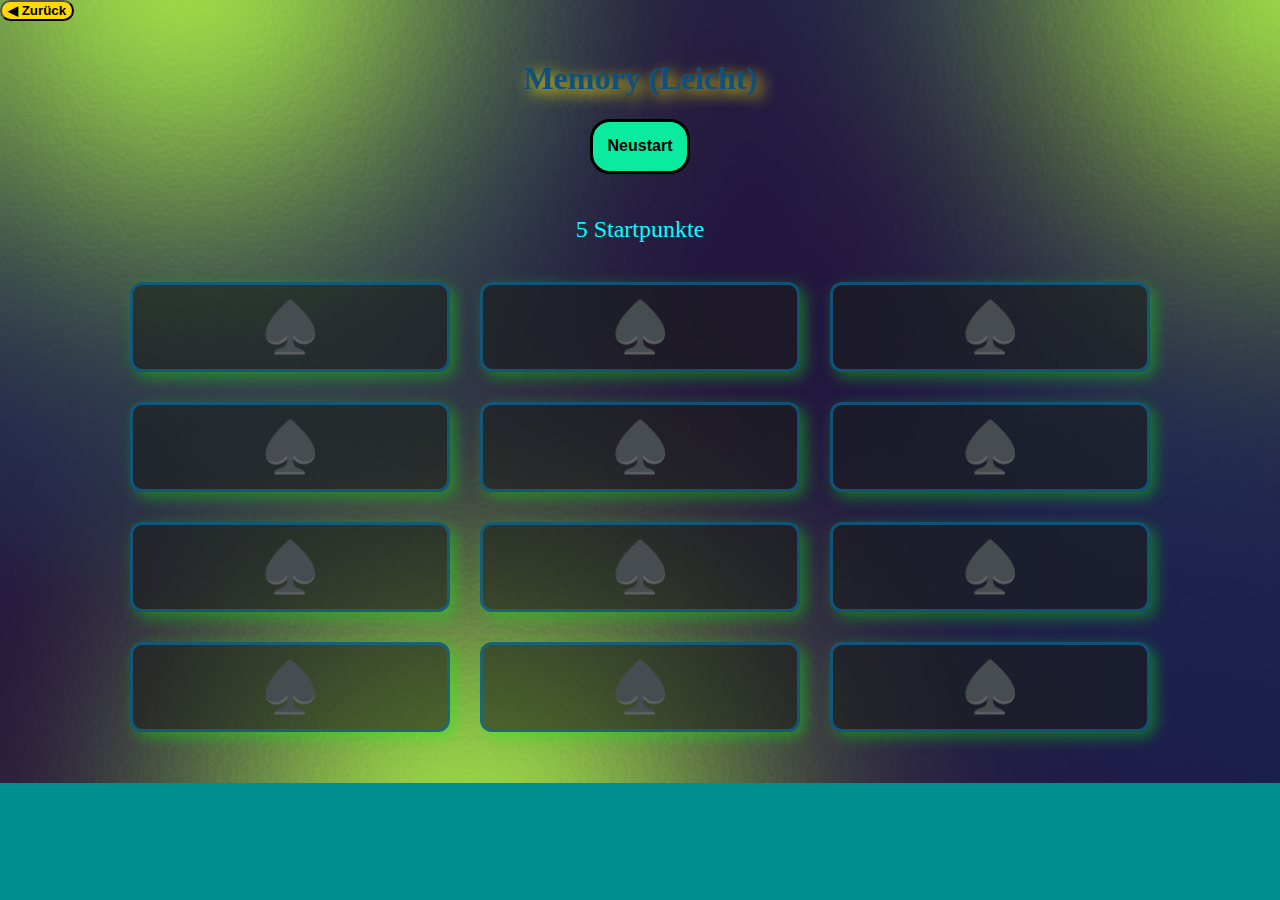
==== easy.html @ bd72f241 "Umstrukturierung zu einem JS Script für die Gamelogik. Außerdem persistentes Speichern von Theme und" ====
<!DOCTYPE html>
<html>
<head>
    <meta charset="utf-8"/>
    <meta name="viewport" content="width=device-width, initial-scale=1.0, maximum-scale=1.0, user-scalable=0"> 
    <!-- Eigene CSS Styles -->
    <link rel="stylesheet" href="./style.css">
    <button class="buttonBackToMenue" onclick="backToManue()">◀ Zurück</button>
    <br><br>
    <title>Memory-leicht</title>
    <script></script>
</head>

<body>
<h1 style="text-align: center;">Memory (Leicht)</h1>
<div class="mainContainer">
    <button class="button Start" onclick="restart()">Neustart</button>
</div>

<br>

<p style="text-align: center; font-size: 24px; color: aqua;" id="output">5 Startpunkte </p>

<div class="mainContainer">

        <button class="buttonCard" id="card0" onclick="toggleCard(id)">♠️</button>
        <button class="buttonCard" id="card1" onclick="toggleCard(id)">♠️</button>
        <button class="buttonCard" id="card2" onclick="toggleCard(id)">♠️</button>
        <button class="buttonCard" id="card3" onclick="toggleCard(id)">♠️</button>
        <button class="buttonCard" id="card4" onclick="toggleCard(id)">♠️</button>
        <button class="buttonCard" id="card5" onclick="toggleCard(id)">♠️</button>
        <button class="buttonCard" id="card6" onclick="toggleCard(id)">♠️</button>
        <button class="buttonCard" id="card7" onclick="toggleCard(id)">♠️</button>
        <button class="buttonCard" id="card8" onclick="toggleCard(id)">♠️</button>
        <button class="buttonCard" id="card9" onclick="toggleCard(id)">♠️</button>
        <button class="buttonCard" id="card10" onclick="toggleCard(id)">♠️</button>
        <button class="buttonCard" id="card11" onclick="toggleCard(id)">♠️</button>

</div>

<br><br>

</body>
<script src="./game.js"></script>
</html>

<!-- Kommentar -->
---- style.css ----
body{
    margin: 0;
    padding: 0;
    background-color: rgba(0, 142, 142);
    justify-content: center;
    background-image: url("Assets/backgroundMemory.jpg");
    background-repeat: no-repeat;
    background-size: cover;
}

.mainContainer{
    display: flex;
    justify-content: center;
    flex-wrap: wrap;
}

.containerMenue {
    display: flex;
    flex-direction: column;
    justify-content: center;

}

h1{
    color: rgb(16, 80, 122);
    text-shadow: 5px 5px 15px rgb(255, 238, 0);
}

.buttonCard{
    background-color: rgba(24, 29, 24, 0.568);
    width: 25%;
    height: 90px;
    margin: 15px;
    font-size: 50px;
    border-radius: 12px;
    box-shadow: 5px 5px 15px rgba(11, 250, 11, 0.397);
    border: 3px solid rgba(13, 107, 150, 0.699);
    padding: 0;
}

.buttonMode{
    width: 300px;
    height: 90px;
    margin: 10px 20px 10px 20px;
    font-size: 30px;
    border-radius: 12px;
    box-shadow: 5px 5px 15px black;
    color: aqua;
    background-color: white;
}

.button{
    width: 100px;
    height: 55px;
    border: 3px solid black;
    border-radius: 20px;
    background-color: rgb(10, 235, 160);
    color: black;
    font-weight: bold;
    font-size: 16px;
}


.buttonBackToMenue{
    background-color: rgb(255, 217, 0);
    color: black;
    border-radius: 12px;
    font-weight: bold;
}


@media screen and (max-width: 600px) {
    .buttonCard{
        background-color: rgba(24, 29, 24, 0.568);
        color: aqua;
        width: 60px;
        height: 60px;
        margin: 5px;
        /* Alter Wert */
        /* font-size: 25px; */
        font-size: 35px;
        border-radius: 12px;
        box-shadow: 5px 5px 15px rgba(11, 250, 11, 0.397);
        border: 3px solid rgba(13, 107, 150, 0.699);
        padding: 0;
    }
}
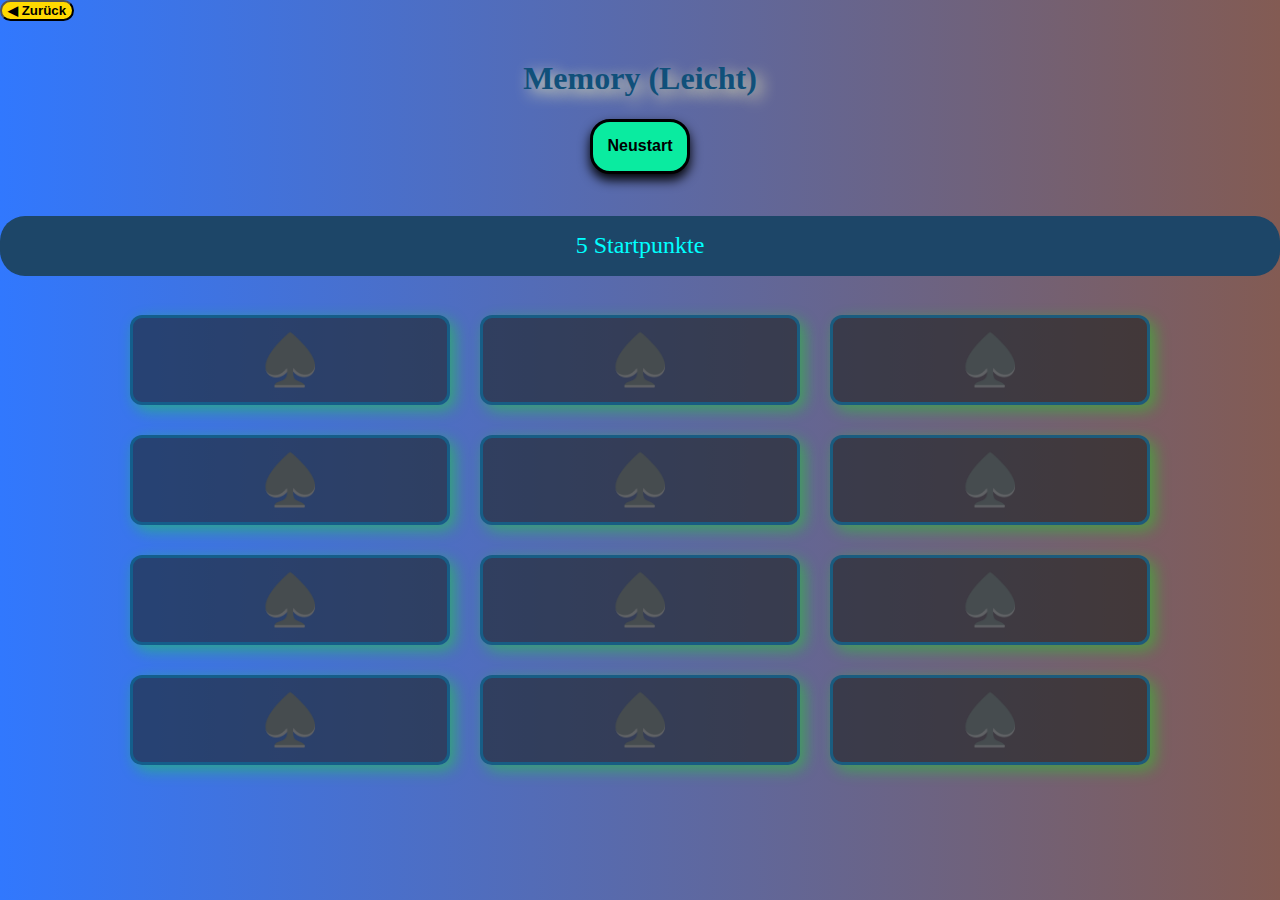
==== commit 8b412cc5: "Style Anpassung 2" ====
--- a/easy.html
+++ b/easy.html
@@ -20,7 +20,7 @@
 
 <br>
 
-<p style="text-align: center; font-size: 24px; color: aqua;" id="output">5 Startpunkte </p>
+<p id="output">5 Startpunkte </p>
 
 <div class="mainContainer">
 
--- a/style.css
+++ b/style.css
@@ -1,10 +1,12 @@
+html{
+    /* background: linear-gradient(to right,#2dc6a6,#54f986); */
+    background: linear-gradient(to right,#3178fe,#835b53);
+}
 
 body{
     margin: 0;
     padding: 0;
-    background-color: rgba(0, 142, 142);
     justify-content: center;
-    background-image: url("Assets/backgroundMemory.jpg");
     background-repeat: no-repeat;
     background-size: cover;
 }
@@ -15,16 +17,20 @@
     flex-wrap: wrap;
 }
 
+.box{
+    text-align: center;
+}
 .containerMenue {
     display: flex;
     flex-direction: column;
     justify-content: center;
-
+    display: grid;
+    place-items: center;
 }
 
 h1{
     color: rgb(16, 80, 122);
-    text-shadow: 5px 5px 15px rgb(255, 238, 0);
+    text-shadow: 5px 5px 15px rgb(245, 240, 179);
 }
 
 .buttonCard{
@@ -40,14 +46,16 @@
 }
 
 .buttonMode{
-    width: 300px;
-    height: 90px;
+    width: 280px;
+    height: 60px;
     margin: 10px 20px 10px 20px;
     font-size: 30px;
+    font-weight: bold;
     border-radius: 12px;
     box-shadow: 5px 5px 15px black;
     color: aqua;
-    background-color: white;
+    background-color: rgba(0, 0, 0, 0.582);
+
 }
 
 .button{
@@ -59,6 +67,7 @@
     color: black;
     font-weight: bold;
     font-size: 16px;
+    box-shadow: 0 6px 12px black;
 }
 
 
@@ -85,4 +94,39 @@
         border: 3px solid rgba(13, 107, 150, 0.699);
         padding: 0;
     }
-}+}
+
+.timerLabel{
+    text-align: center;
+    font-size: 28px;
+    font-weight: bold;
+    color: yellow;
+}
+
+
+.themeContainer{
+    display: flex;
+    overflow-y: auto;
+    background-color: rgba(252, 252, 252, 0.123);
+}
+
+.themeButton{
+    min-width: 60%;
+    height: 130px;
+    background-color: rgba(0, 0, 0, 0.651);
+    font-size: 30px;
+    border-radius: 12px;
+    margin: 15px;
+}
+
+#output{
+    display: grid;
+    place-content: center;
+    background-color: rgb(29, 70, 104);
+    border-radius: 25px;
+    text-align: center;
+    font-size: 24px;
+    color: aqua;
+    min-height: 60px;
+}
+
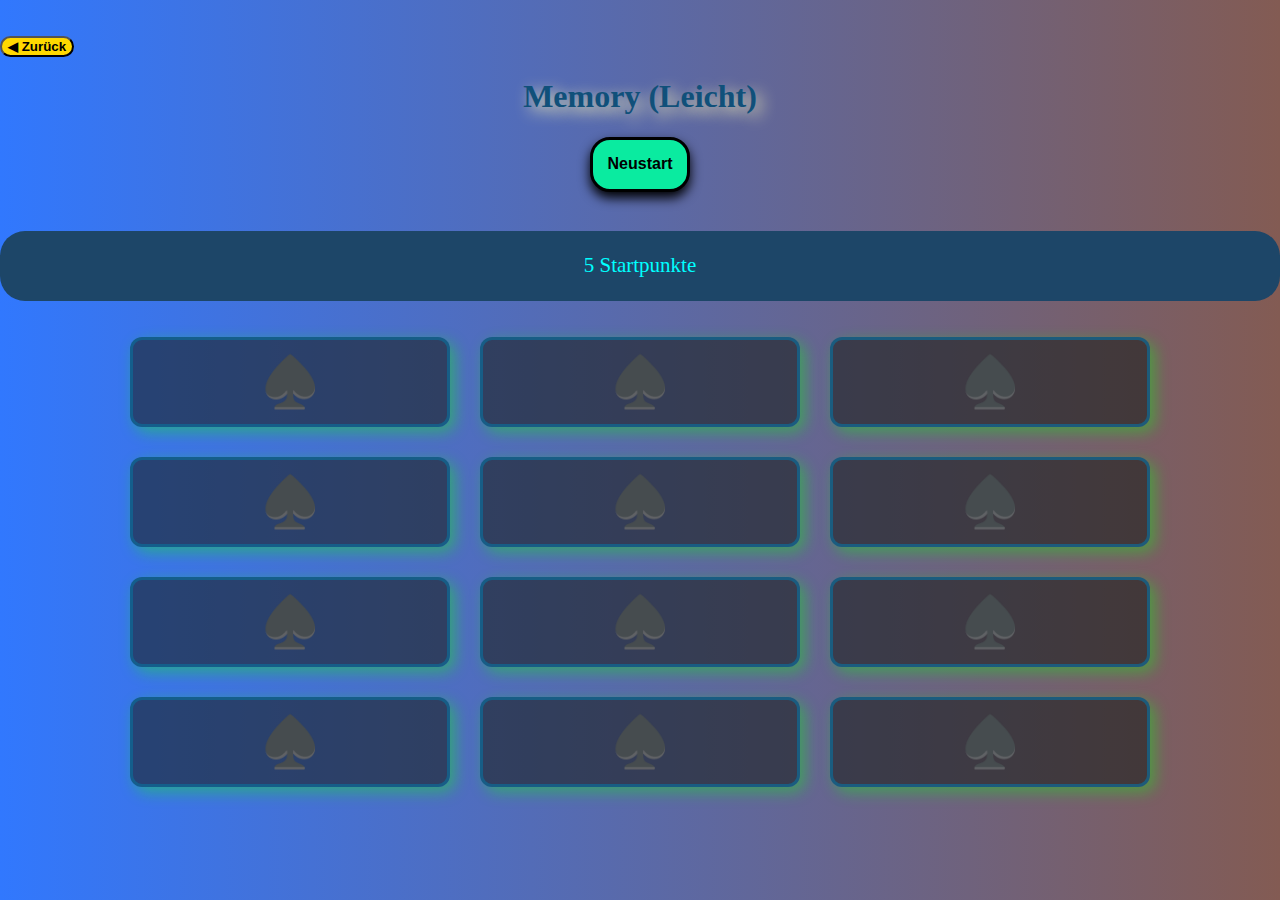
==== commit 25e76ae2: "Datum bei Score Liste" ====
--- a/easy.html
+++ b/easy.html
@@ -6,8 +6,9 @@
     <meta name="viewport" content="width=device-width, initial-scale=1.0, maximum-scale=1.0, user-scalable=0"> 
     <!-- Eigene CSS Styles -->
     <link rel="stylesheet" href="./style.css">
+    
+    <br><br>
     <button class="buttonBackToMenue" onclick="backToManue()">◀ Zurück</button>
-    <br><br>
     <title>Memory-leicht</title>
     <script></script>
 </head>
--- a/style.css
+++ b/style.css
@@ -1,11 +1,11 @@
 html{
-    /* background: linear-gradient(to right,#2dc6a6,#54f986); */
     background: linear-gradient(to right,#3178fe,#835b53);
 }
 
 body{
     margin: 0;
     padding: 0;
+    background: linear-gradient(to right,#3178fe,#835b53);
     justify-content: center;
     background-repeat: no-repeat;
     background-size: cover;
@@ -55,7 +55,6 @@
     box-shadow: 5px 5px 15px black;
     color: aqua;
     background-color: rgba(0, 0, 0, 0.582);
-
 }
 
 .button{
@@ -125,8 +124,29 @@
     background-color: rgb(29, 70, 104);
     border-radius: 25px;
     text-align: center;
-    font-size: 24px;
+    font-size: 21px;
     color: aqua;
-    min-height: 60px;
+    min-height: 70px;
 }
 
+.container{
+    display: grid;
+    place-content: center;
+    text-align: center;
+}
+
+ul{
+    list-style: none;
+    color: yellow;
+    font-weight: bold;
+    text-align: right;
+}
+
+
+.normalButton{
+    background-color: rgb(16, 39, 65);
+    color: red;
+    height: 40px;
+    border-radius: 15px;
+    font-size: 20px;
+}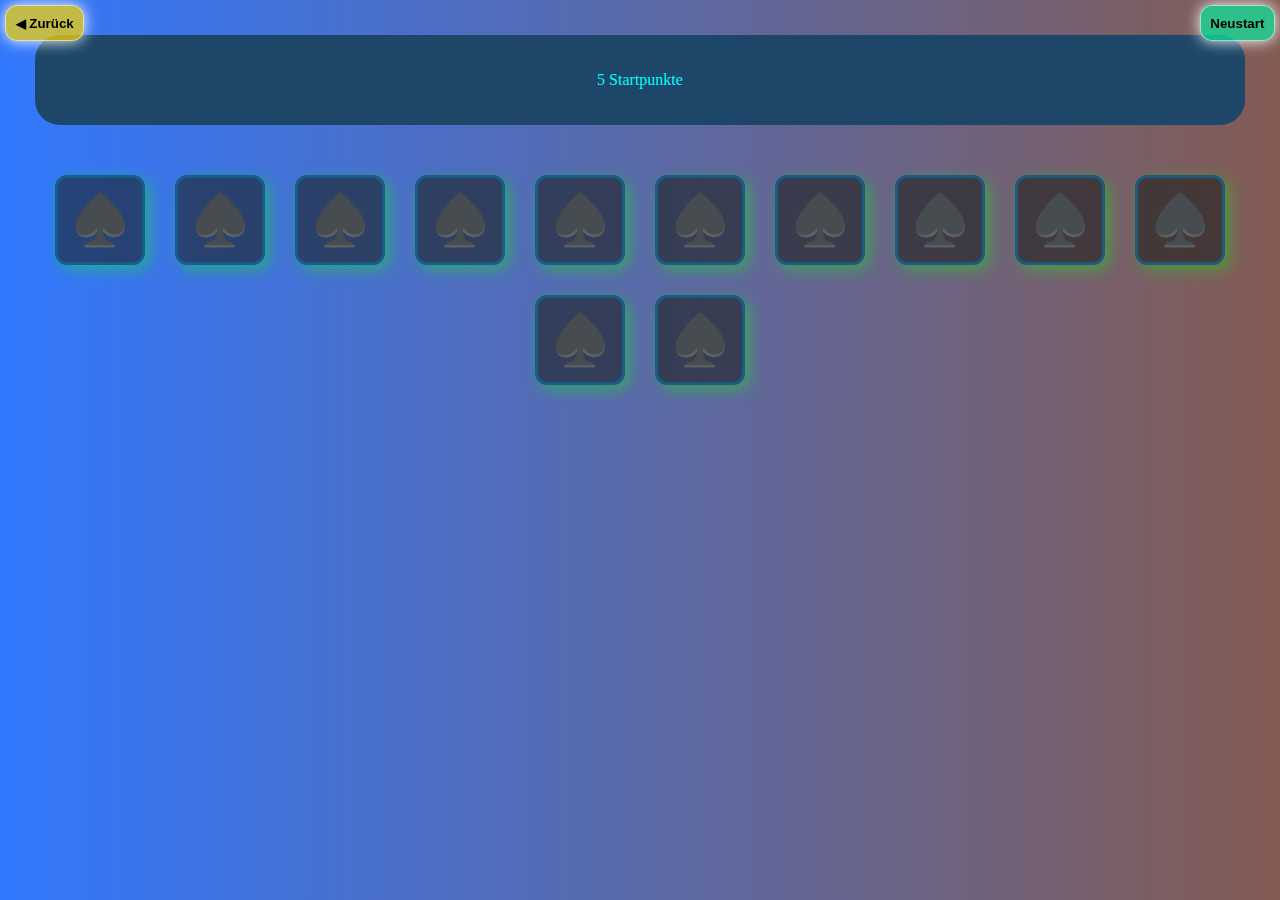
==== commit 00b29c62: "Große Änderungen an der Grundstruktur" ====
--- a/easy.html
+++ b/easy.html
@@ -1,30 +1,18 @@
-
 <!DOCTYPE html>
 <html>
 <head>
-    <meta charset="utf-8"/>
-    <meta name="viewport" content="width=device-width, initial-scale=1.0, maximum-scale=1.0, user-scalable=0"> 
-    <!-- Eigene CSS Styles -->
+    <meta charset="utf-8" />
+    <meta name="viewport" content="width=device-width, initial-scale=1.0, maximum-scale=1.0, user-scalable=0">
     <link rel="stylesheet" href="./style.css">
-    
-    <br><br>
-    <button class="buttonBackToMenue" onclick="backToManue()">◀ Zurück</button>
     <title>Memory-leicht</title>
-    <script></script>
 </head>
-
 <body>
-<h1 style="text-align: center;">Memory (Leicht)</h1>
-<div class="mainContainer">
-    <button class="button Start" onclick="restart()">Neustart</button>
-</div>
-
-<br>
-
-<p id="output">5 Startpunkte </p>
-
-<div class="mainContainer">
-
+    <div class="navContainer">
+        <button class="button backToMenue" onclick="backToManue()">◀ Zurück</button>
+        <button class="button restart" onclick="restart()">Neustart</button>
+    </div>
+    <p id="output">5 Startpunkte </p>
+    <div class="mainContainer">
         <button class="buttonCard" id="card0" onclick="toggleCard(id)">♠️</button>
         <button class="buttonCard" id="card1" onclick="toggleCard(id)">♠️</button>
         <button class="buttonCard" id="card2" onclick="toggleCard(id)">♠️</button>
@@ -37,13 +25,7 @@
         <button class="buttonCard" id="card9" onclick="toggleCard(id)">♠️</button>
         <button class="buttonCard" id="card10" onclick="toggleCard(id)">♠️</button>
         <button class="buttonCard" id="card11" onclick="toggleCard(id)">♠️</button>
-
-</div>
-
-<br><br>
-
+    </div>
+    <script src="./game.js"></script>
 </body>
-<script src="./game.js"></script>
-</html>
-
-<!-- Kommentar -->+</html>--- a/style.css
+++ b/style.css
@@ -35,7 +35,8 @@
 
 .buttonCard{
     background-color: rgba(24, 29, 24, 0.568);
-    width: 25%;
+    color: aqua;
+    width: 90px;
     height: 90px;
     margin: 15px;
     font-size: 50px;
@@ -43,6 +44,12 @@
     box-shadow: 5px 5px 15px rgba(11, 250, 11, 0.397);
     border: 3px solid rgba(13, 107, 150, 0.699);
     padding: 0;
+    transition: 0.5s ease-in-out;
+}
+
+.buttonCard.active{
+    transform: rotateY(180deg);
+    transition: 0.8s ease-in-out;
 }
 
 .buttonMode{
@@ -57,36 +64,44 @@
     background-color: rgba(0, 0, 0, 0.582);
 }
 
+
+.navContainer{
+    width: 100%;
+    position: fixed;
+    top: 0%;
+    left: 0%;
+    display: flex;
+    justify-content: space-between;
+    align-items: center;
+}
+
 .button{
-    width: 100px;
-    height: 55px;
-    border: 3px solid black;
-    border-radius: 20px;
-    background-color: rgb(10, 235, 160);
     color: black;
+    border-radius: 12px;
     font-weight: bold;
-    font-size: 16px;
-    box-shadow: 0 6px 12px black;
+    padding: 0.6rem;
+    margin: 5px;
+    border: 1px solid rgba(255, 255, 255, 0.562);
+    box-shadow: 0 0 15px white;
+}
+
+.restart{
+    background-color: rgba(10, 235, 160,0.7);
+
+}
+
+.backToMenue{
+    background-color: rgba(255, 217, 0, 0.7);
 }
 
 
-.buttonBackToMenue{
-    background-color: rgb(255, 217, 0);
-    color: black;
-    border-radius: 12px;
-    font-weight: bold;
-}
-
-
-@media screen and (max-width: 600px) {
+@media screen and (max-width: 700px) {
     .buttonCard{
         background-color: rgba(24, 29, 24, 0.568);
         color: aqua;
-        width: 60px;
-        height: 60px;
+        width: 70px;
+        height: 70px;
         margin: 5px;
-        /* Alter Wert */
-        /* font-size: 25px; */
         font-size: 35px;
         border-radius: 12px;
         box-shadow: 5px 5px 15px rgba(11, 250, 11, 0.397);
@@ -124,9 +139,11 @@
     background-color: rgb(29, 70, 104);
     border-radius: 25px;
     text-align: center;
-    font-size: 21px;
+    font-size: 1rem;
     color: aqua;
     min-height: 70px;
+    padding: 10px;
+    margin: 35px;
 }
 
 .container{
@@ -135,18 +152,10 @@
     text-align: center;
 }
 
-ul{
-    list-style: none;
-    color: yellow;
-    font-weight: bold;
-    text-align: right;
-}
-
-
 .normalButton{
     background-color: rgb(16, 39, 65);
     color: red;
     height: 40px;
     border-radius: 15px;
     font-size: 20px;
-}+}
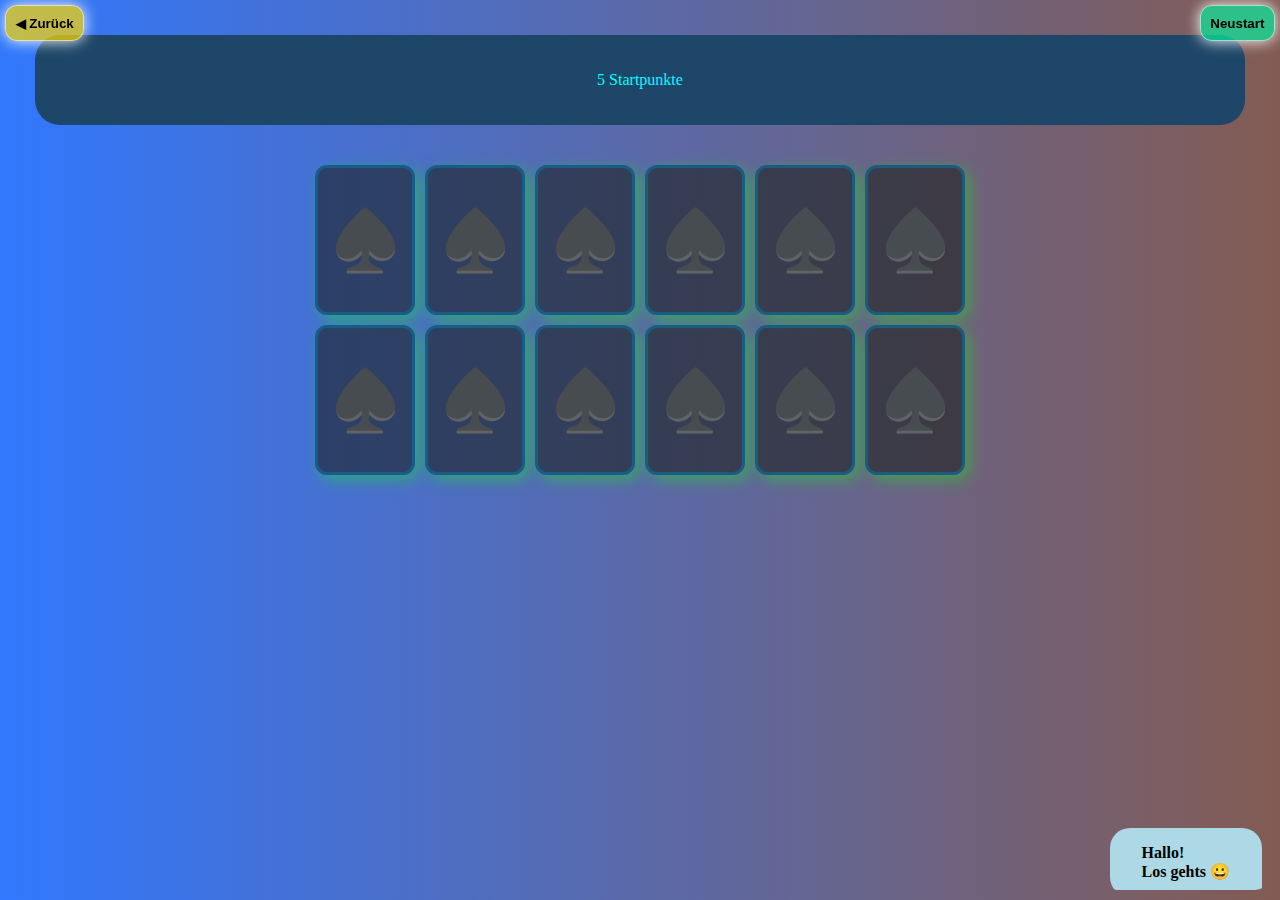
==== commit 7b0d79e6: "Toast Notification implementiert" ====
--- a/easy.html
+++ b/easy.html
@@ -26,6 +26,9 @@
         <button class="buttonCard" id="card10" onclick="toggleCard(id)">♠️</button>
         <button class="buttonCard" id="card11" onclick="toggleCard(id)">♠️</button>
     </div>
+    <footer>
+        <div id="toasts"></div>
+    </footer>
     <script src="./game.js"></script>
 </body>
-</html>+</html>
--- a/style.css
+++ b/style.css
@@ -14,7 +14,10 @@
 .mainContainer{
     display: flex;
     justify-content: center;
+    align-items: center;
     flex-wrap: wrap;
+    max-width: 700px;
+    margin: auto;
 }
 
 .box{
@@ -36,10 +39,10 @@
 .buttonCard{
     background-color: rgba(24, 29, 24, 0.568);
     color: aqua;
-    width: 90px;
-    height: 90px;
-    margin: 15px;
-    font-size: 50px;
+    width: 100px;
+    height: 150px;
+    margin: 5px;
+    font-size: 60px;
     border-radius: 12px;
     box-shadow: 5px 5px 15px rgba(11, 250, 11, 0.397);
     border: 3px solid rgba(13, 107, 150, 0.699);
@@ -94,13 +97,13 @@
     background-color: rgba(255, 217, 0, 0.7);
 }
 
-
+/* ############################################### */
 @media screen and (max-width: 700px) {
     .buttonCard{
         background-color: rgba(24, 29, 24, 0.568);
         color: aqua;
-        width: 70px;
-        height: 70px;
+        width: 60px;
+        height: 60px;
         margin: 5px;
         font-size: 35px;
         border-radius: 12px;
@@ -108,13 +111,24 @@
         border: 3px solid rgba(13, 107, 150, 0.699);
         padding: 0;
     }
-}
+
+    .mainContainer{
+        max-width: 300px;
+    }
+
+    #countdown.timerLabel{
+        margin: 0;
+        font-size:1.3rem;
+    }
+}
+/* ############################################### */
 
 .timerLabel{
     text-align: center;
-    font-size: 28px;
+    font-size: 3rem;
     font-weight: bold;
     color: yellow;
+    margin: 20px;
 }
 
 
@@ -159,3 +173,53 @@
     border-radius: 15px;
     font-size: 20px;
 }
+
+
+
+/* ############################################### */
+/* Toastnotification */
+
+#toasts{
+    position: fixed;
+    bottom: 10px;
+    right: 10px;
+    display: flex;
+    flex-direction: column;
+    align-items: flex-end;
+    border-radius: 15px;
+    max-height: 70px;
+    overflow-y: hidden;
+    transition: transform 0.4s ease;
+}
+
+
+.toast{
+    border-radius:  20px 20px 0 20px ;
+    padding: 1rem 2rem;
+    margin: .5rem;
+    font-weight: bold;
+    opacity: 1;
+}
+
+
+.toast.info{
+    background-color: lightblue;
+    color: black;
+}
+
+
+.toast.modal{
+    background-color: white;
+    color: black;
+}
+
+
+.toast.success{
+    background-color: lightgreen;
+    color: black;
+}
+
+.toast.alert{
+    background-color: rgb(105, 6, 6);
+    color: white;
+}
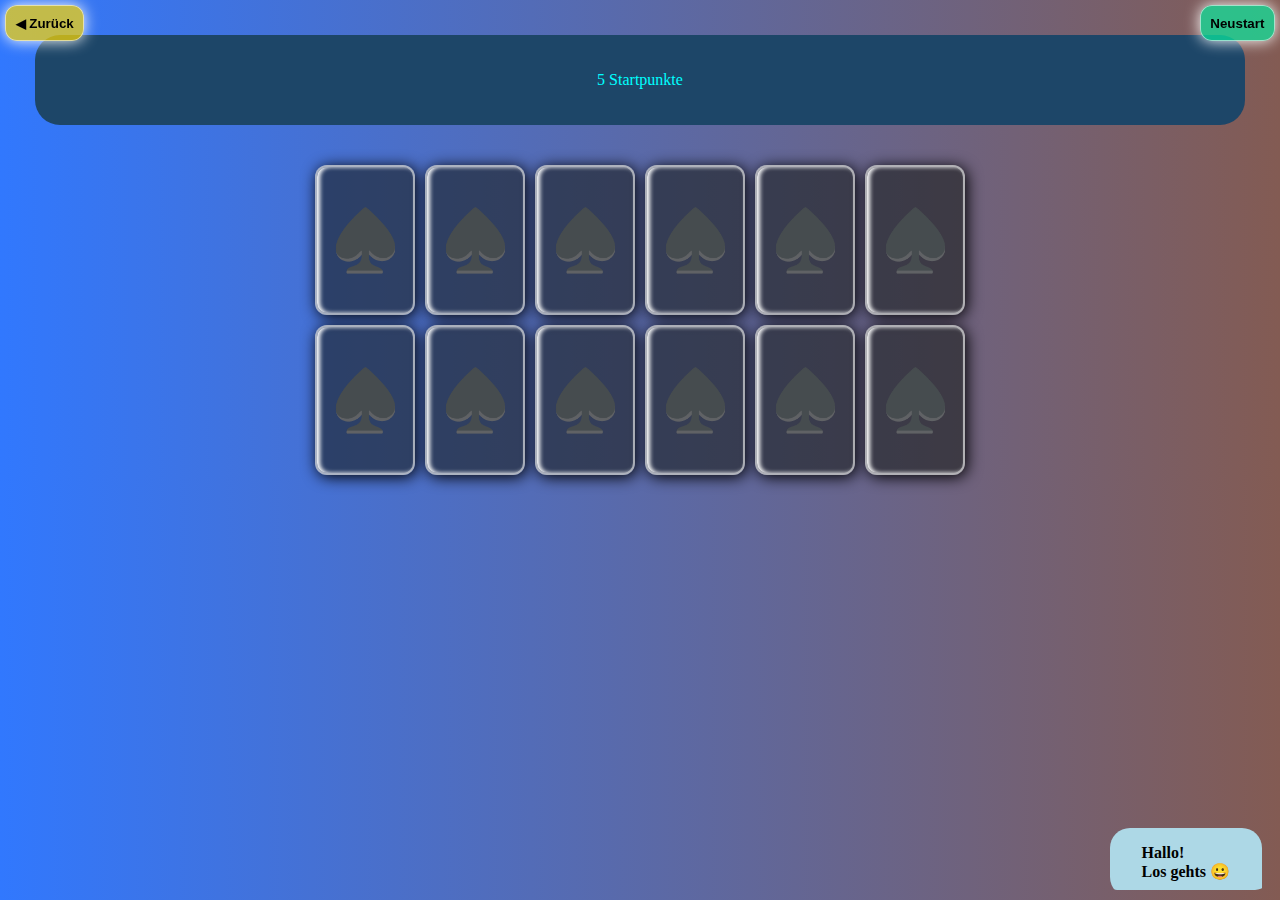
==== commit 0a1cabe8: "Punkte Animation hinzugefügt" ====
--- a/easy.html
+++ b/easy.html
@@ -13,6 +13,7 @@
     </div>
     <p id="output">5 Startpunkte </p>
     <div class="mainContainer">
+        <div class="frontLabel" id="frontLabel"> + 5 Punkte</div>
         <button class="buttonCard" id="card0" onclick="toggleCard(id)">♠️</button>
         <button class="buttonCard" id="card1" onclick="toggleCard(id)">♠️</button>
         <button class="buttonCard" id="card2" onclick="toggleCard(id)">♠️</button>
--- a/style.css
+++ b/style.css
@@ -9,6 +9,7 @@
     justify-content: center;
     background-repeat: no-repeat;
     background-size: cover;
+    height: 100%;
 }
 
 .mainContainer{
@@ -44,15 +45,21 @@
     margin: 5px;
     font-size: 60px;
     border-radius: 12px;
-    box-shadow: 5px 5px 15px rgba(11, 250, 11, 0.397);
-    border: 3px solid rgba(13, 107, 150, 0.699);
+    box-shadow: 2px 2px 15px black, inset 3px 0 4px white;
+    border: 2px solid rgba(255, 255, 255, 0.603);
     padding: 0;
-    transition: 0.5s ease-in-out;
+    transition: 0.3s ease;
+    
 }
 
 .buttonCard.active{
-    transform: rotateY(180deg);
-    transition: 0.8s ease-in-out;
+    transform: rotateY(360deg);
+    transition: 0.3s ease-in-out;
+}
+
+.buttonCard.right{
+    background-color: rgb(48, 219, 48);
+    box-shadow: 0 0 25px lightgreen, inset 3px 0 6px white;
 }
 
 .buttonMode{
@@ -101,14 +108,14 @@
 @media screen and (max-width: 700px) {
     .buttonCard{
         background-color: rgba(24, 29, 24, 0.568);
-        color: aqua;
+        /* color: aqua; */
         width: 60px;
         height: 60px;
         margin: 5px;
         font-size: 35px;
         border-radius: 12px;
-        box-shadow: 5px 5px 15px rgba(11, 250, 11, 0.397);
-        border: 3px solid rgba(13, 107, 150, 0.699);
+        /* box-shadow: 5px 5px 15px rgba(11, 250, 11, 0.397); */
+        /* border: 3px solid rgba(13, 107, 150, 0.699); */
         padding: 0;
     }
 
@@ -223,3 +230,55 @@
     background-color: rgb(105, 6, 6);
     color: white;
 }
+
+
+.frontLabel{
+    display: flex;
+    justify-content: center;
+    align-items: center;
+    position: fixed;
+    padding: 1rem;
+    width: 100%;
+    height: 2000px;
+    background-color: transparent;
+    font-size: 2rem;
+    text-align: center;
+    color: white;
+    font-weight: bold;
+    font-family: sans-serif;
+    z-index:-100;
+}
+
+.frontLabel.active{
+    animation: showPoints 2s 1;
+}
+
+@keyframes showPoints{
+    0%{
+        font-size: 2rem;
+        opacity: 1;
+        z-index: 100;
+        background-color: rgba(12, 12, 12, 0.4);
+    }
+
+    25%{
+        font-size: 3rem;
+        opacity: 0.7;
+    }
+
+    50%{
+        font-size: 4rem;
+        opacity: 0.5;
+    }
+
+    75%{
+        font-size: 5rem;
+        opacity: 0.2;
+    }
+
+    100%{
+        font-size: 5rem;
+        opacity: 0;
+        z-index: -100;
+    }
+}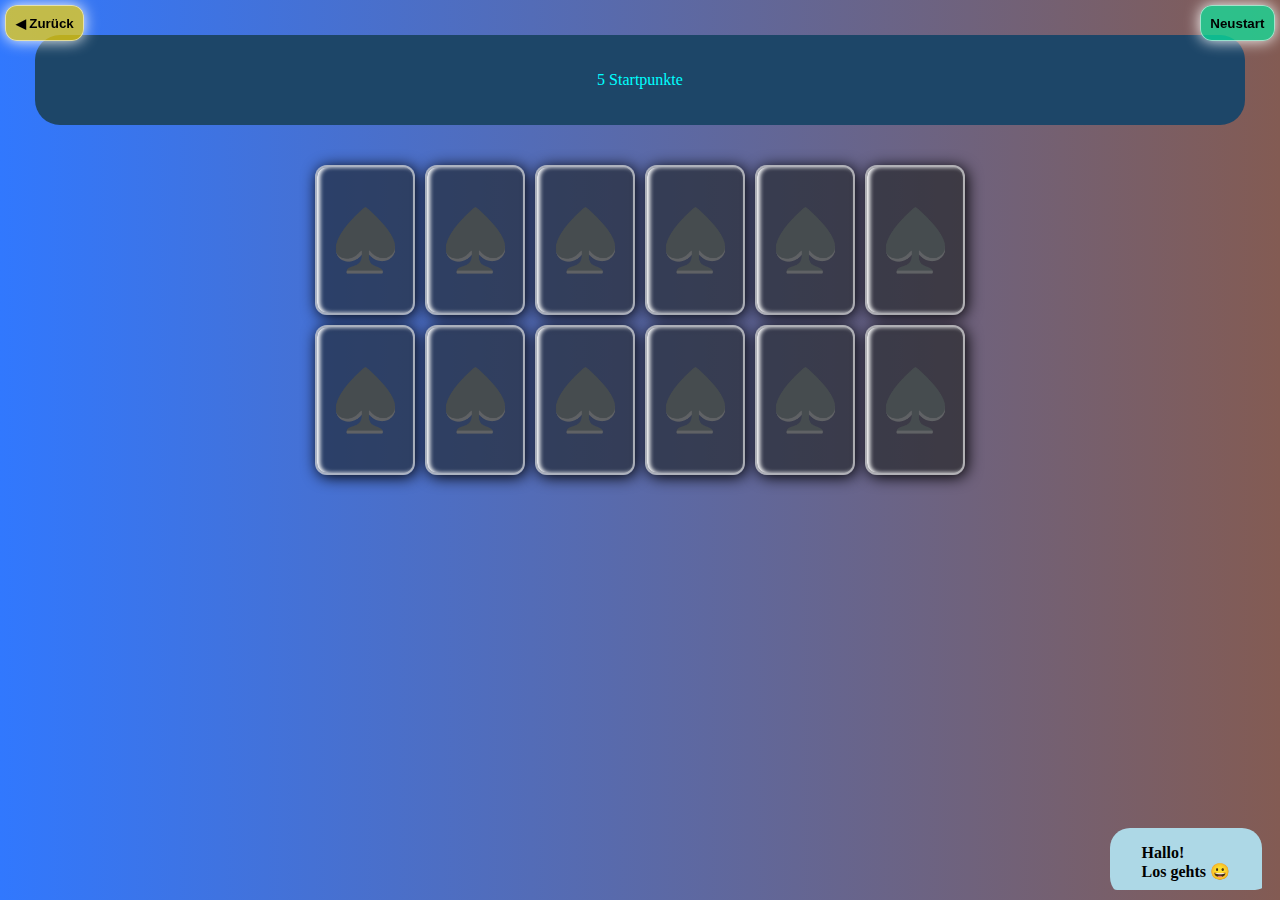
==== commit 846498cf: "Letzten Commit entfernt" ====
--- a/easy.html
+++ b/easy.html
@@ -13,7 +13,6 @@
     </div>
     <p id="output">5 Startpunkte </p>
     <div class="mainContainer">
-        <div class="frontLabel" id="frontLabel"> + 5 Punkte</div>
         <button class="buttonCard" id="card0" onclick="toggleCard(id)">♠️</button>
         <button class="buttonCard" id="card1" onclick="toggleCard(id)">♠️</button>
         <button class="buttonCard" id="card2" onclick="toggleCard(id)">♠️</button>
--- a/style.css
+++ b/style.css
@@ -9,7 +9,6 @@
     justify-content: center;
     background-repeat: no-repeat;
     background-size: cover;
-    height: 100%;
 }
 
 .mainContainer{
@@ -230,55 +229,3 @@
     background-color: rgb(105, 6, 6);
     color: white;
 }
-
-
-.frontLabel{
-    display: flex;
-    justify-content: center;
-    align-items: center;
-    position: fixed;
-    padding: 1rem;
-    width: 100%;
-    height: 2000px;
-    background-color: transparent;
-    font-size: 2rem;
-    text-align: center;
-    color: white;
-    font-weight: bold;
-    font-family: sans-serif;
-    z-index:-100;
-}
-
-.frontLabel.active{
-    animation: showPoints 2s 1;
-}
-
-@keyframes showPoints{
-    0%{
-        font-size: 2rem;
-        opacity: 1;
-        z-index: 100;
-        background-color: rgba(12, 12, 12, 0.4);
-    }
-
-    25%{
-        font-size: 3rem;
-        opacity: 0.7;
-    }
-
-    50%{
-        font-size: 4rem;
-        opacity: 0.5;
-    }
-
-    75%{
-        font-size: 5rem;
-        opacity: 0.2;
-    }
-
-    100%{
-        font-size: 5rem;
-        opacity: 0;
-        z-index: -100;
-    }
-}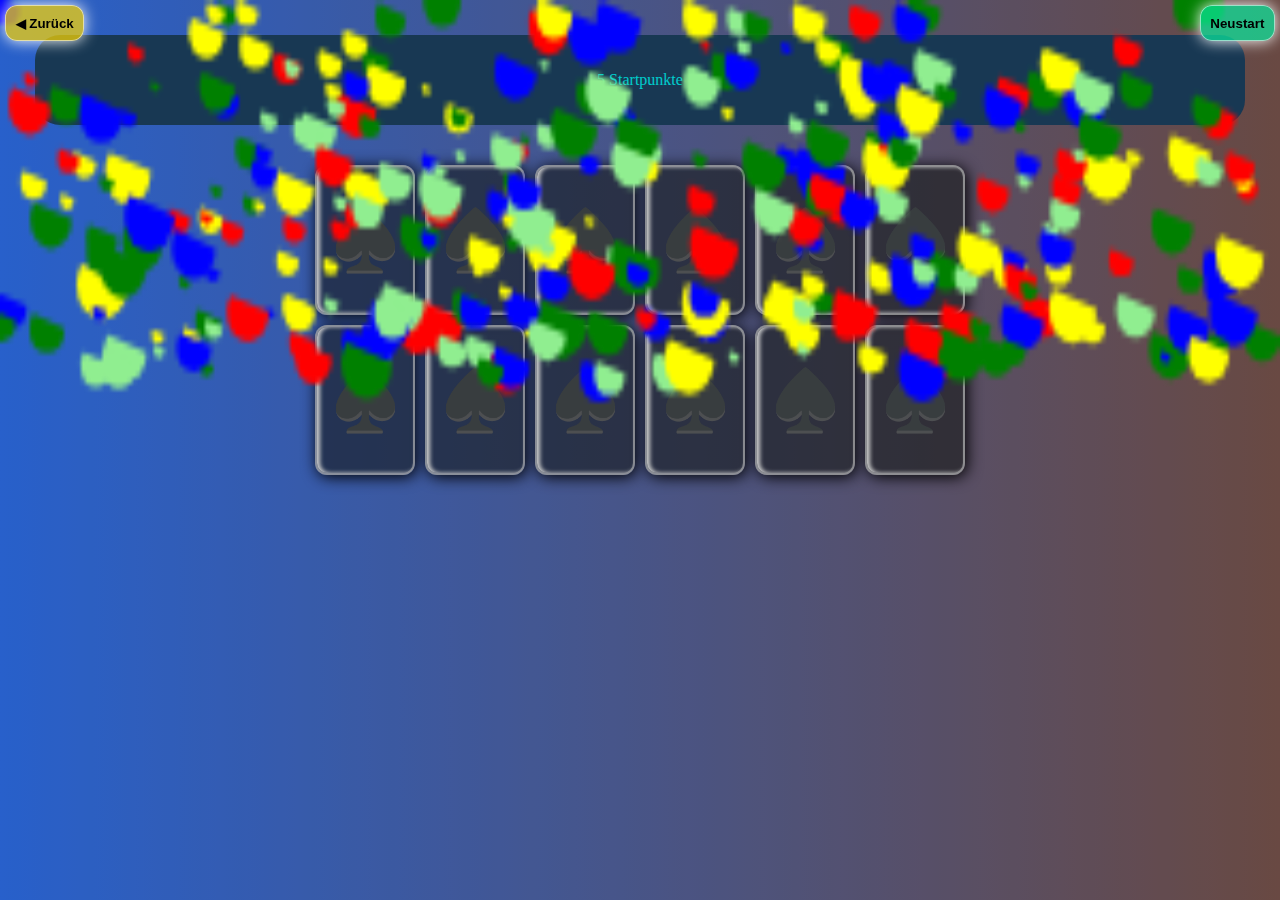
==== commit 8958abc4: "add confetti" ====
--- a/easy.html
+++ b/easy.html
@@ -7,6 +7,7 @@
     <title>Memory-leicht</title>
 </head>
 <body>
+    <canvas class="confetti-modal"></canvas>
     <div class="navContainer">
         <button class="button backToMenue" onclick="backToManue()">◀ Zurück</button>
         <button class="button restart" onclick="restart()">Neustart</button>
--- a/style.css
+++ b/style.css
@@ -145,12 +145,16 @@
 }
 
 .themeButton{
-    min-width: 60%;
+    min-width: 30%;
     height: 130px;
     background-color: rgba(0, 0, 0, 0.651);
-    font-size: 30px;
-    border-radius: 12px;
-    margin: 15px;
+    font-size: clamp(12px, 2vw + .5rem, 40px);
+    border-radius: 12px;
+    margin: 15px 5px;
+    cursor: pointer;
+    text-align: center;
+    padding: 0 3%;
+    letter-spacing: 8px;
 }
 
 #output{
@@ -229,3 +233,39 @@
     background-color: rgb(105, 6, 6);
     color: white;
 }
+
+
+#showEmojis {
+    margin: 20px;
+    position: relative;
+    width: 20px;
+    height: 20px;
+}
+  
+
+#showEmojis::after {
+    content: 'Zeige Emojis zu Beginn 30 Sekunden lang';
+    position: absolute;
+    left: 30px;
+    color: white;
+    width: 120px;
+    top: -15px;
+    font-size: 1.1em;
+    letter-spacing: 1.4px;
+}
+
+.confetti-modal {
+    display: none;
+}
+
+.confetti-modal.active {
+    display: block;
+    position: fixed;
+    top: 0;
+    left: 0;
+    right: 0;
+    bottom: 0;
+    width: 100%;
+    height: 100%;
+    background-color: rgba(0, 0, 0, 0.2);
+}